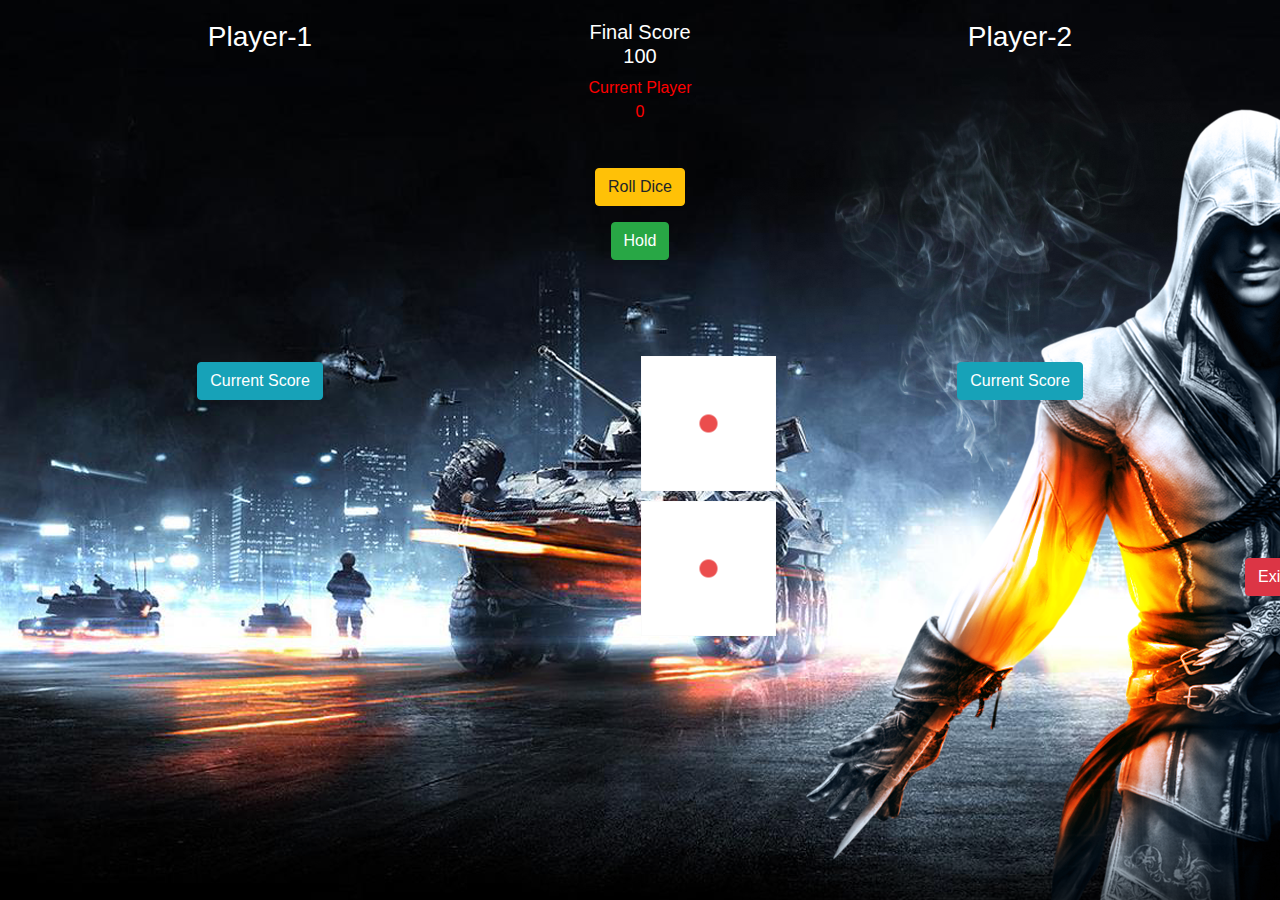
==== Code/game.html @ 43ffe929 "commit" ====
<!DOCTYPE html>
<html>

    <head>
    
        <meta name="viewport" content="width=device-width, initial-scale=1.0">

        <link rel="stylesheet" type="text/css" href="game.css">
        <link href="http://code.ionicframework.com/ionicons/2.0.1/css/ionicons.min.css" rel="stylesheet" type="text/css">
        <link rel="stylesheet" href="https://stackpath.bootstrapcdn.com/bootstrap/4.4.1/css/bootstrap.min.css" integrity="sha384-Vkoo8x4CGsO3+Hhxv8T/Q5PaXtkKtu6ug5TOeNV6gBiFeWPGFN9MuhOf23Q9Ifjh" crossorigin="anonymous">
        <script src="https://code.jquery.com/jquery-3.4.1.slim.min.js" integrity="sha384-J6qa4849blE2+poT4WnyKhv5vZF5SrPo0iEjwBvKU7imGFAV0wwj1yYfoRSJoZ+n" crossorigin="anonymous"></script>
        <script src="https://cdn.jsdelivr.net/npm/popper.js@1.16.0/dist/umd/popper.min.js" integrity="sha384-Q6E9RHvbIyZFJoft+2mJbHaEWldlvI9IOYy5n3zV9zzTtmI3UksdQRVvoxMfooAo" crossorigin="anonymous"></script>
        <script src="https://stackpath.bootstrapcdn.com/bootstrap/4.4.1/js/bootstrap.min.js" integrity="sha384-wfSDF2E50Y2D1uUdj0O3uMBJnjuUD4Ih7YwaYd1iqfktj0Uod8GCExl3Og8ifwB6" crossorigin="anonymous"></script>
        <script src="./script.js"></script>
        
    </head>
    
    <body class="body">
    
        <div class="container">
        
            <div class="row">
            
                <div class="col-4" id="players">
                
                    <h3 class="playerName1">Player-1</h3>
                    
                    <div class="scores">
                    
                        <h5><strong><div class="btn btn-info" id="currentScore">Current Score <div id="cur1"></div></div></strong></h5>
                        
                    </div>
                
                </div>
                
                <div class="col-4 text-center ">
                
                    <h5><div class="text">Final Score <br></div><div class="end">100</div></h5>
                    
                    <div class="cp">Current Player  <div id="curplayer">0</div><br></div>
                    <div class="btnRoll"><button class="btn btn-warning" id="btn-roll"><i class="ion-ios-loop"></i>Roll Dice</button><br></div>
                    
                    <div class="btnHold my-3"><button class="btn btn-success" id="btn-hold"><i class="ion-ios-download-outline"></i>Hold</button><br></div>
                    
                    <img src="../Images/Dice/dice-1.png" class="dice" id="dice1"><br>
                    <img src="../Images/Dice/dice-1.png" class="dice" id="dice2"><br>
                    
                                        
                </div>
                
                <div class="col-4" id="players">
                
                    <h3 class="playerName2">Player-2</h3>                       
                    
                    <div class="scores">
                    
                        <h5><strong><div class="btn btn-info" id="currentScore">Current Score <div id="cur2"></div></div></strong></h5>
                        
                    </div>
                    
                    <div class="btn-exit">
                    
                        <a class="btn btn-danger" href="../index.html" id="btn-quit">Exit</a>
                        
                    </div>
                    
                </div>
                
            </div>
        
        </div>
        
        <div class="winner">
        
            <h1 class="heading">Congrats player1 you  are the winner</h1>
            
            <a href="./game.html" class="btn btn-warning" id="newGame"><i class="ion-ios-plus-outline"></i>New Game</a><br>
            <a href="../index.html" class="btn btn-danger" id="exit">Exit</a>
            
        </div>
    
    </body>
    
</html>
<!--

newGame = ion-ios-plus-outline
roll = ion-ios-loop

-->
---- Code/game.css ----
/*----------------------*/
/* MAIN COMPONENTS */
/*----------------------*/

* {
    margin: 0;
    padding: 0;
}

/* BODY */

.body {
    background-image: url(../Images/BackgroundImg/game.png);
    height: 100vh;
    background-repeat: no-repeat;
    text-align: center;
}

.row {
    padding-top: 20px;
    text-align: center;
}

.col-4 {
    text-align: center;
}

/*----------------------*/
/* PLAYERS */
/*----------------------*/

#players {
    /*background-color: #272727;*/
}

.scores {
    padding-top: 300px;
    color: #fff;
    font-size: 40px;
}

.playerName1,
.playerName2 {
    color: #fff;
}

#currentScore {
    cursor: context-menu;
}

.cp {
    color: #ff0000;
}

.winner {
    display: none;
    padding-top: 200px;
}

.heading {
    color: #ff0000;
    margin-bottom: 10px;
}

#newGame {
    margin-bottom: 5px;
}

/*----------------------*/
/* IMAGES */
/*----------------------*/

.dice {
    width: 15vh;
    margin-left: 137px;
}

#dice1 {
    padding-top: 80px;
    padding-bottom: 10px;
}

#dice2 {
    text-align: center;
}

/*----------------------*/
/* BUTTONS */
/*----------------------*/

.text {
    font-size: 20px;
    color: #fff;
}

.end {
    margin-top: 0;
    font-size: 20px;
    color: #fff;
}

#btn-quit {
    margin-top: 150px;
    margin-left: 400px;
}

#btn-roll {
    margin-top: 20px;
}

#btn-hold {
    
    /*margin-left: 137px;*/
    text-align: center;
}


/**/
#dis{
    display: none;
}
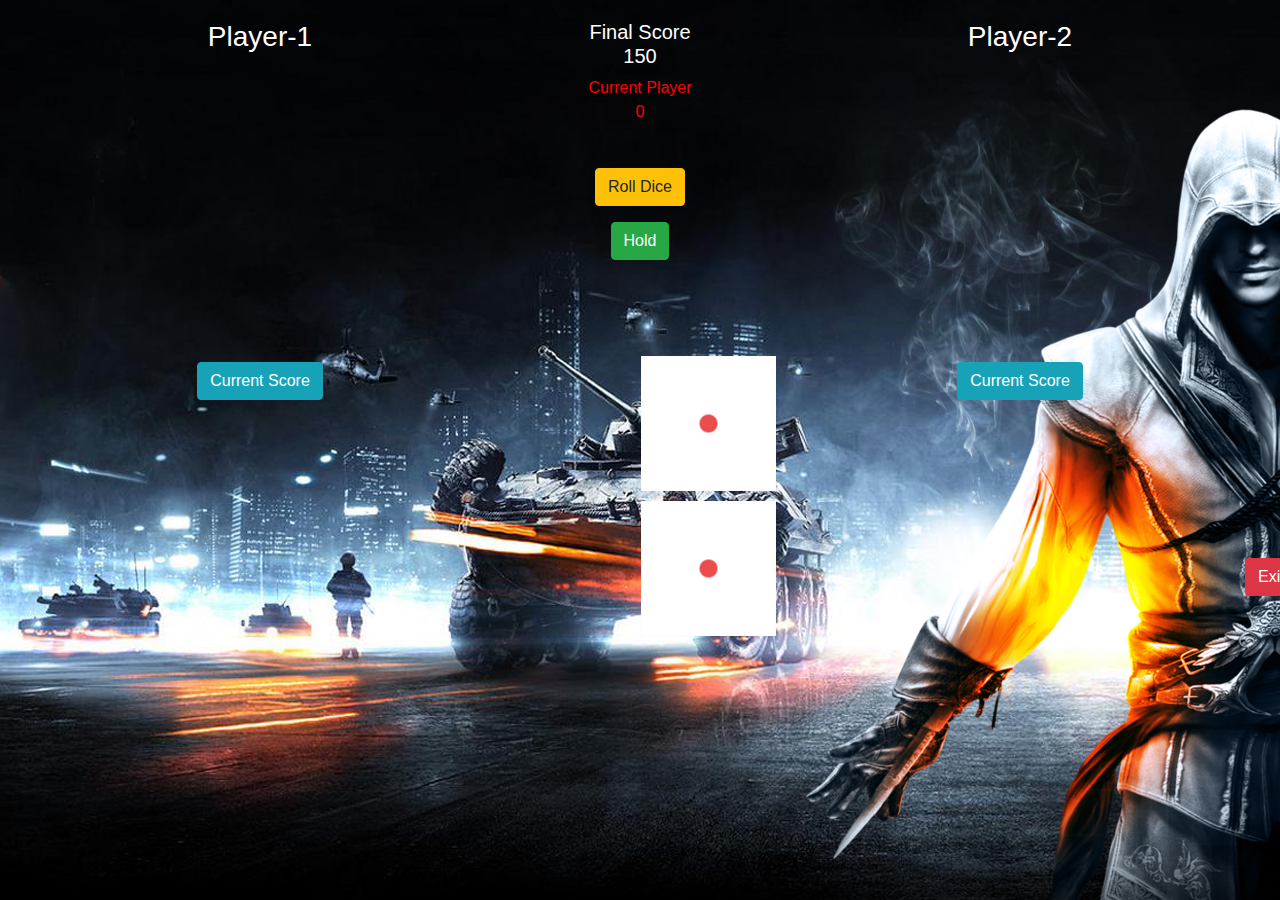
==== commit 551a41ff: "commit" ====
--- a/Code/game.html
+++ b/Code/game.html
@@ -6,6 +6,7 @@
         <meta name="viewport" content="width=device-width, initial-scale=1.0">
 
         <link rel="stylesheet" type="text/css" href="game.css">
+        <link rel="stylesheet" type="text/css" href="queries.css">
         <link href="http://code.ionicframework.com/ionicons/2.0.1/css/ionicons.min.css" rel="stylesheet" type="text/css">
         <link rel="stylesheet" href="https://stackpath.bootstrapcdn.com/bootstrap/4.4.1/css/bootstrap.min.css" integrity="sha384-Vkoo8x4CGsO3+Hhxv8T/Q5PaXtkKtu6ug5TOeNV6gBiFeWPGFN9MuhOf23Q9Ifjh" crossorigin="anonymous">
         <script src="https://code.jquery.com/jquery-3.4.1.slim.min.js" integrity="sha384-J6qa4849blE2+poT4WnyKhv5vZF5SrPo0iEjwBvKU7imGFAV0wwj1yYfoRSJoZ+n" crossorigin="anonymous"></script>
@@ -35,7 +36,7 @@
                 
                 <div class="col-4 text-center ">
                 
-                    <h5><div class="text">Final Score <br></div><div class="end">100</div></h5>
+                    <h5><div class="text">Final Score <br></div><div class="end">150</div></h5>
                     
                     <div class="cp">Current Player  <div id="curplayer">0</div><br></div>
                     <div class="btnRoll"><button class="btn btn-warning" id="btn-roll"><i class="ion-ios-loop"></i>Roll Dice</button><br></div>
--- a/Code/queries.css
+++ b/Code/queries.css
@@ -0,0 +1,12 @@
+@media only screen and (max-width: 480px) {
+    .dice {
+        margin-left: 0;
+        margin-left: 25px;
+        width: 7vh;
+    }
+    
+    #btn-quit {
+    margin-top: 70px;
+    margin-left: 50px;
+}
+}